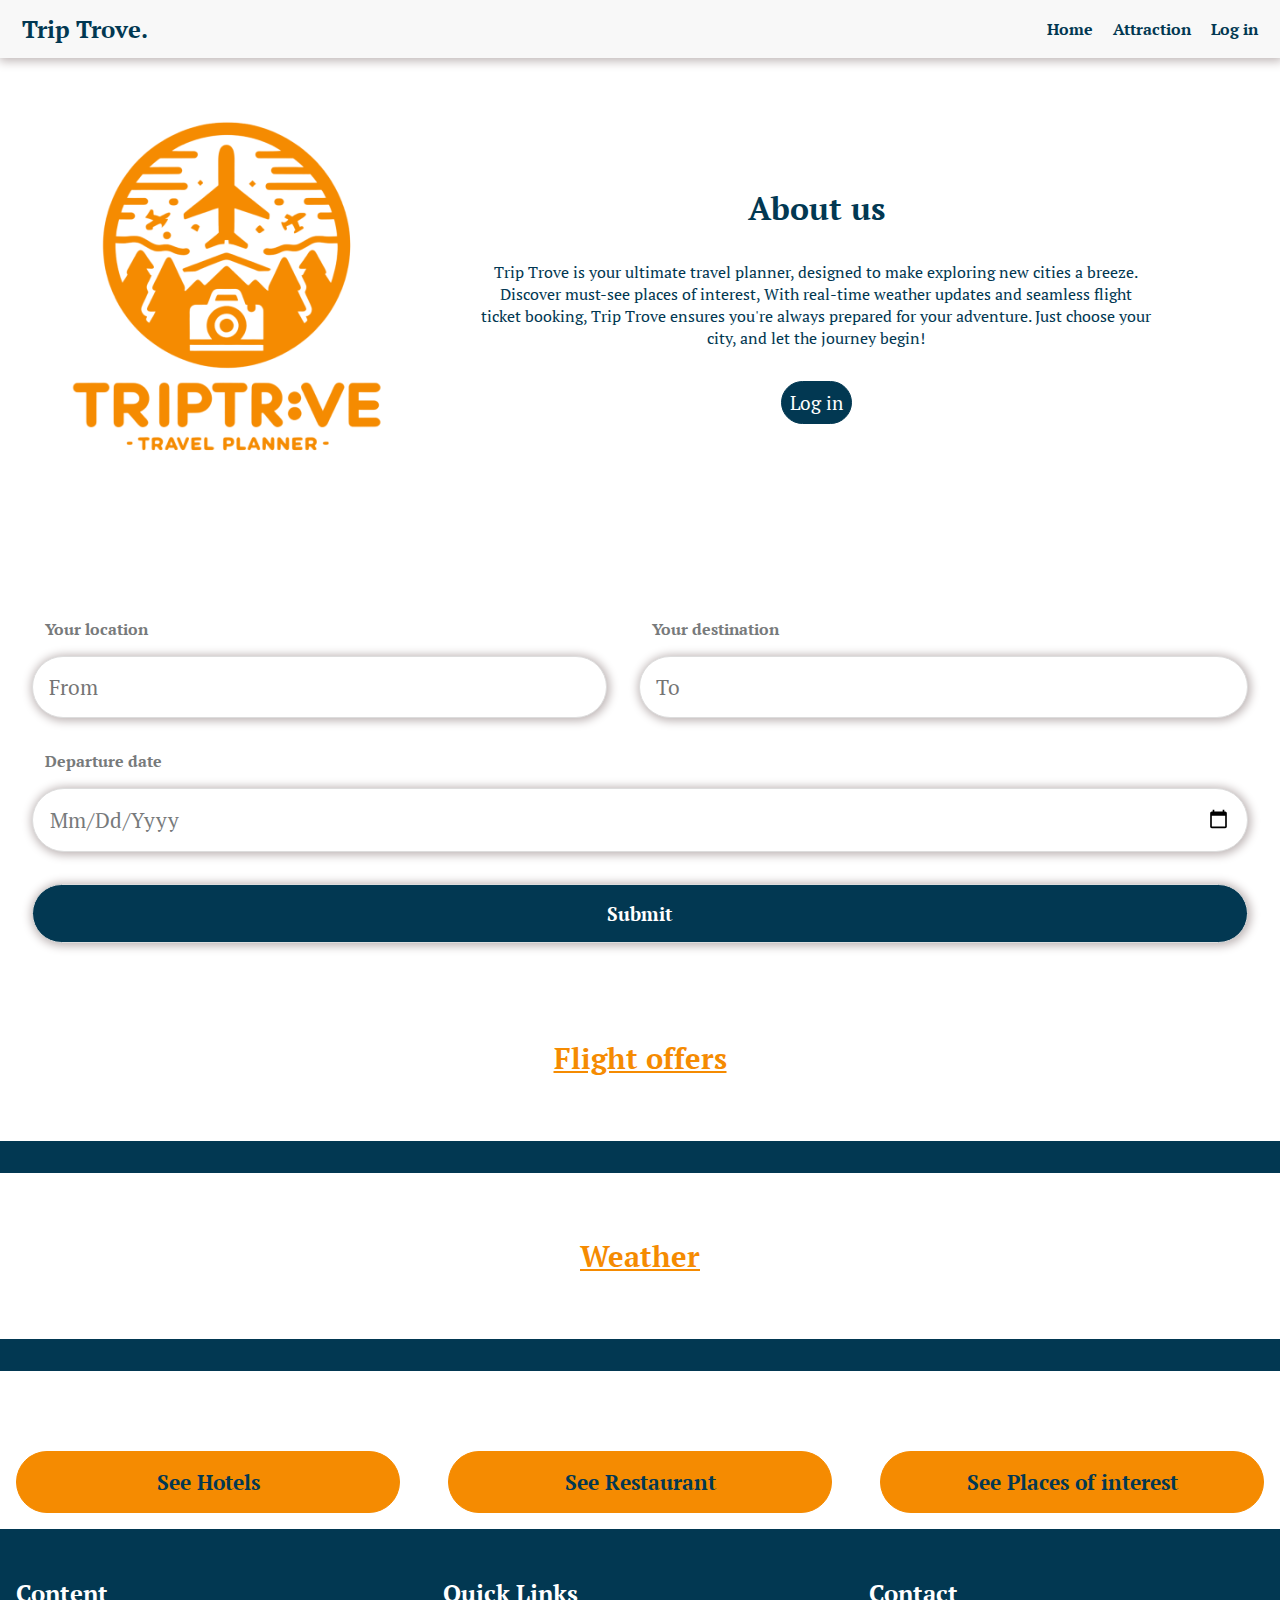
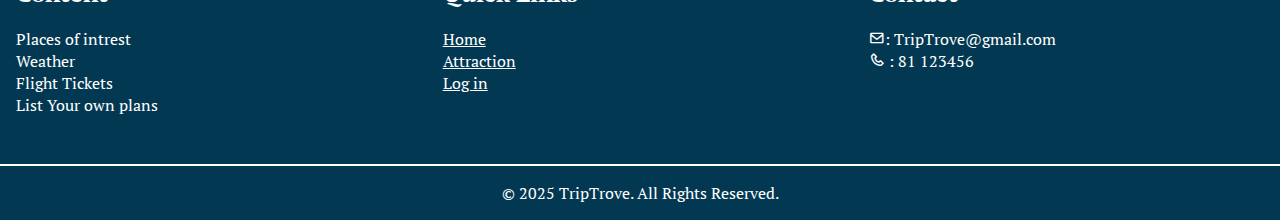
==== TripTrove/index.html @ 604a6718 "Add files via upload" ====
<!DOCTYPE html>
<html lang="en">
<head>
    <meta charset="UTF-8">
    <meta name="viewport" content="width=device-width, initial-scale=1.0">
    <title>Trip Trove</title>
    <!-- font -->
    <link rel="preconnect" href="https://fonts.googleapis.com">
    <link rel="preconnect" href="https://fonts.gstatic.com" crossorigin>
    <link href="https://fonts.googleapis.com/css2?family=PT+Serif:ital,wght@0,400;0,700;1,400;1,700&family=Parisienne&family=Satisfy&display=swap" rel="stylesheet">
    <!-- icon -->
    <link href='https://unpkg.com/boxicons@2.1.4/css/boxicons.min.css' rel='stylesheet'>
    <!-- style -->
    <link href="style.css" rel="stylesheet">
</head>
<body>
    <!-- nav bar -->
    <header class="header">
        <div class="logo">Trip Trove.</div>
        <nav>
            <ul>
                <li><a href="index.html">Home</a></li>
                <li><a href="attraction.html">Attraction</a></li>
                <li><a href="login.html">Log in</a></li>
            </ul>
        </nav>
    </header>

    <!-- body -->
    <main>
        <!-- about us + logo -->
        <section class="main">
            <img src="img/logo-triptrove.png" alt="logo" class="logo-img">
            <div class="about-us">
                <h1>About us</h1>
                <p>Trip Trove is your ultimate travel planner, designed to make exploring new cities a breeze. Discover must-see places of interest, With real-time weather updates and seamless flight ticket booking, Trip Trove ensures you're always prepared for your adventure. Just choose your city, and let the journey begin!</p>
                <a href="login.html"><button>Log in</button></a>
            </div>
        </section>
        
        <!-- user input -->
        <section class="search">
           
            <table>
                <tr>
                    <td>
                        <h2>Your location</h2>
                        <input type="text" placeholder="From" id="city1" required>      
                    </td>
                    <td>
                        <h2>Your destination</h2>
                        <input type="text" placeholder="To" id="city2" required>               
                    </td>
                </tr>
                <tr>
                    <td colspan="2">
                        <h2>Departure date</h2>
                        <input name="date" type="date" id="date1" required>               
                    </td>
        
                </tr>
                <tr>
                    <td colspan="2" id="submit">
                        <input type="submit" name="submit" id="submit">
                    </td>
                </tr>
            </table>
            
        </section>

        
        <!-- placeholder for flight api -->
        <h2 class="section-heading">Flight offers</h2>
        <section id="flightsContainer">
        
        </section>
        
        <!-- placeholder for weather api -->
        <h2 class="section-heading" id="weather-heading">Weather</h2>
        <section id="weatherContainer">
            
        </section>


        <!-- categorys in the attraction page -->
        <section class="categories">
            <div class="category"><a href="attraction.html#hotel-heading">See Hotels </a></div>
            <div class="category"><a href="attraction.html#resto-heading">See Restaurant</a></div>
            <div class="category"><a href="attraction.html#landmark-heading">See Places of interest</a></div>
        </section>

    </main>

    <!-- footer -->
    <footer>
        <div class="footer-container">
            <div class="content footer-section">
                <h2>
                    Content
                </h2>
                <ul>
                    <li>Places of intrest</li>
                    <li>Weather</li>
                    <li>Flight Tickets</li>
                    <li>List Your own plans</li>
                </ul>
            </div>
            <div class="links footer-section">
                <h2>Quick Links</h2>
                <ul>
                    <li><a href="index.html">Home</a></li>
                    <li><a href="attraction.html">Attraction</a></li>
                    <li><a href="login.html">Log in</a></li>
                </ul>
            </div>
            <div class="contact footer-section">
                <h2>Contact</h2>
                <ul>
                    <li><i class='bx bx-envelope'></i>: TripTrove@gmail.com</li>
                    <li><i class='bx bx-phone'></i> : 81 123456 </li>
            
                </ul>
                </div>
        </div>
        <hr class="hr">
        <p class="p-footer">© 2025 TripTrove. All Rights Reserved.</p>
       
    </footer>

    <!-- js linking -->
    <script src="home.js"></script>
</body>
</html>
---- TripTrove/style.css ----
*{
    margin: 0;
    padding: 0;
    box-sizing: border-box;
    text-decoration: none;
    border: none;
    outline: none;
    scroll-behavior: smooth;
    font-family:"PT Serif", serif;
}
/* font */
.pt-serif-regular {
    font-family: "PT Serif", serif;
    font-weight: 400;
    font-style: normal;
  }
:root{
    --orange- : #f58b01;
    --orange-glow- :1px 1px 10px 4px rgba(245, 139, 1, .5);

    --light-blue : #9fd8c5;
    --lightBlue-glow- :1px 1px 10px 4px rgba(159, 216, 197, .5);

    --text- : #777a7b;
    --shadow- : 1px 1px 10px 2px rgb(189, 180, 180);

    --dark-blue- : #023852;
    --darkBlue-glow- : rgba(2, 56, 82, .5);
}

/*? nav bar */
header {
    display: flex;
    justify-content: space-between;
    align-items: center;
    padding: .8rem 1.4rem;
    background-color: #f8f8f8;
    box-shadow: var(--shadow-);
}
.header{
    transition:all 0.3s ease;
}
.logo {
    font-size: 1.5rem;
    font-weight: bold;
    color: var(--dark-blue-);
}

nav ul {
    list-style: none;
    margin: 0;
    padding: 0;
    display: flex;
    gap: 20px;
    
}

nav a {
    text-decoration: none;
    color: var(--dark-blue-);
    font-weight: 600;
    transition: .5s ease;
}
nav a:hover {
    border-radius: 1.3rem;
    background-color: var(--orange-);
    padding: .5rem;
}
.sticky {
    position: fixed;
    top: 0;
    width: 100%;
    z-index: 1000;
    transition: all 3s ease; 
}
/*? end nav bar */

/******************/

/*! home page */


/*? logo and about us */
.main{
    display: flex;
    flex-wrap: wrap;
    align-items: center;
    margin-bottom: 5rem;                    
}
.logo-img{
    width: 35%;
}
.main .about-us {
    width: 55%;
    margin: 1rem;
    margin-top: 3rem;
    display: flex;
    flex-direction: column;
    align-items: center;
}
.main .about-us h1, .main .about-us p{
    text-align: center;
    margin: 1rem;
    color: var(--dark-blue-);
}
.main .about-us p{
    font-weight: 500;
}
.main .about-us button{
    font-size: 1.2rem;
    padding: .5rem;
    border-radius: 1.9rem;
    background-color: var(--dark-blue-);
    color: white;
    border: .09rem solid var(--dark-blue-);
    transition: .5s ease;
    margin-top: 1rem;
}
.main .about-us button:hover{
    background-color: transparent;
    color: var(--dark-blue-);
}
/*? end logo and about us */

/******************/

/*? city and date  search */

table{
    width: 100%;
    border-spacing: 2rem;  
}
table tr td input {
    padding: 1rem;
    border: .1rem solid #ddd;
    border-radius: 5rem;
    font-size: 1.3rem;
    color: var(--text-);
    box-shadow: var(--shadow-);
    width:100%;
    text-transform: capitalize;
}

table tr td h2{
    font-size: 1rem;
    margin-bottom: 1rem;
    margin-left: .8rem;
    display: inline-flex;
    color: var(--text-);
    width: 100%;
}
table tr td #submit{
    width: 100%;
    background-color: var(--dark-blue-);
    font-size: 1.2rem;
    border-radius: 3rem;
    padding: 1rem;
    font-weight: 600;
    color: #FFF;
    box-shadow: var(--shadow-);
    transition: 0.2s ease-out;
    cursor: pointer;
    display: flex;
    justify-self: center;
}
table tr td #submit:hover{
    opacity: 75%;
}
/*? end city and date  search */

/******************/

/*? attraction section */

.categories{
    display: flex;
    flex-wrap: wrap;
    align-content: center;
    align-items: stretch;
    gap: 1rem;
}
.category {
    text-align: center;
    padding: 1rem;
    background-color: var(--orange-);
    border: .1rem solid var(--orange-);
    border-radius: 2rem;
    flex: 1 0 21%;
    display: flex;
    align-items: center;
    justify-content: center;
    margin: 1rem;
    transition: .5s ease;
    font-size: 1.3rem;
    color: white;
    font-weight: 600;
}
.category a{
color: var(--dark-blue-);
}
.category:hover{
    background-color: transparent;
    color: var(--orange-);
}
/*? end attraction section */

/******************/

/*? whether */

.section-heading{
    color: var(--orange-);
    text-decoration: underline;
    text-align: center;
    margin-top: 4rem;
    font-size: 1.8rem;
    margin-bottom: 2rem;
}
#weatherContainer{
    background: var(--dark-blue-);
    width: 100%;
    display: flex;
    flex-wrap: wrap;
    justify-content: space-between;
    padding: 1rem;
    gap: 1rem;
    margin-top: 4rem;
    margin-bottom: 4rem;

}
.weathe-element{
    flex: 1 0 15%;
    box-sizing: border-box;
    width: 15%;
    box-shadow: var(--shadow-);
    border-radius: 1rem;
    margin: .5rem;
    padding: 1rem;
    display: flex;
    flex-direction: column;
    align-items: center;
    justify-content: center;
}

.hr{
    width:80%;
    height: 2px;
    border: 0;
    color: #FFF;
}
.weather-info{
    color: #FFF;
    font-size: 1.2rem;
    font-weight: 500;
    margin-bottom: .3rem;
}
.weather-info span{
    font-size: .7rem;
    font-weight: 600;
    color: rgba(255, 255, 255, .6);
}
.weather-icon{
    display: flex;
    align-items: center;
    flex-direction: column;
    margin: .1rem;
}
.weather-icon img{
    width: 5rem;
}
.humidity-wind{
    display: flex;
    align-items: center;
    margin: .5rem;
}
.humidity-wind p{
    margin: .8rem;
}
/*? end whether */

/******************/

/*? flight */

#flightsContainer{
    display: flex;
    flex-wrap: wrap;
    justify-content: space-between;
    margin-top: 4rem;
    margin-bottom: 4rem;
    background-color: var(--dark-blue-);
    gap: 1rem;
    padding: 1rem;
}
.flight-element{
    flex: 1 0 25%;
    box-sizing: border-box;
    width: 25%;
    box-shadow: var(--shadow-);
    border-radius: 1rem;
    margin: .5rem;
    padding: 1rem;
    display: flex;
    flex-direction: column;
    align-items: left;
    justify-content: center;
}
#flightsContainer > .flight-element:nth-last-child(-n+4){
    margin-left: auto;
    margin-right: auto;
}
.flight-info{
    color: #FFF;
    font-size: 1.2rem;
    font-weight: 500;
    margin-bottom: .3rem;
}
.flight-info span{
    font-size: 1.3rem;
    font-weight: 600;
    color: var(--orange-);
}

/*? end flight */

/*! end home page */

/****************/

/*! place to visit page */

.places-to-visit h2{
    text-align: center;
    color: var(--orange-);
    text-decoration: underline;
    font-weight: 700;
    font-size: 1.8rem;
    margin-top: 2rem;
    margin-bottom: 2rem;
}
/*? section */
#hotels, #Restaurant, #places-of-intrest{
    display: flex;
    flex-wrap: wrap;
    margin-bottom: 7rem;
}
/*? each element */
.hotel-element, .resto-element, .place-element{
    width: 45%;
    height: 9.4rem;
    border-radius: 1rem;
    box-shadow: var(--shadow-);
    display: flex;
    flex-wrap: wrap;
    margin: 1rem;
    padding: .5rem;
}
.resto-element, .place-element{
    height: 11rem;
}
 .resto-contact, .place-contact{
    display: flex;
    flex-wrap: wrap;
    flex-direction: column;
    align-items: center;
    justify-content: center;
    margin: .2rem;
}
.hotel-element .hotal-img, .resto-element .resto-img, .place-element .place-img{
    width: 7.5rem;
    height: 7.5rem;
    object-fit: cover;
    border-radius: .8rem;
    border: .3rem solid #fff;
    outline: .1rem solid var(--orange-);
    position: relative;
    left: 2%;
    top: -75%;
}
.hotel-element .hotal-img{
    top:-70%;
}
.hotel-element .hotel-info, .resto-element .resto-info, .place-element .place-info{
    position: relative;
    right: -18%;
    width: 80%;
    text-align: center;
}

.hotel-element .hotel-info .hotel-name, .resto-element .resto-info .resto-name, .place-element .place-info .place-name{
    text-align: center;
    font-size: 1.3rem;
    color: var(--dark-blue-);
    text-decoration: underline;
}
.hotel-phone, .resto-phone, .resto-cuisine, .place-type, .place-phone{
    color: var(--text-);
    font-size: 1.2rem;
    margin: .2rem;
    margin-right: 2rem;
}
.resto-cuisine{
    width: 70%;
    margin-left: 3rem;
    font-size: 1rem;
}
.hotel-btn, .resto-btn, .place-btn, .fav-btn{
    font-size: 1rem;
    background-color: var(--dark-blue-);
    color: #fff;
    border: 1px solid var(--dark-blue-);
    border-radius: 1.5rem;
    box-shadow: var(--shadow-);
    padding: .5rem;
    transition: .5s ease;
}
.hotel-btn:hover, .resto-btn:hover, .place-btn:hover{
    background-color: transparent;
    color: var(--dark-blue-);
}
.save-to-favorites{
    background-color: transparent;
    color: var(--dark-blue-);
    font-size: 1.4rem;
    margin-left: 2rem;
}

/*! end  page */

/****************/

/*! login page */



.login-container{
    margin: 5rem;
    margin-left: 30%;
    padding: 1rem;
    border-radius: 1rem;
    border: 1px solid var(--dark-blue-);
    width:50%;
    box-shadow: var(--shadow-);
    background-color: var(--dark-blue-);
}
.login-container h2{
    text-align: center;
    color: var(--orange-);
    font-size: 2rem;
    text-decoration: underline;
    margin: 1rem;

}
.login-form{
    width: 100%;
    display: flex;
    flex-wrap: wrap;
    gap: 1rem;
    justify-content: center;

}
.login-form input{
    width: 90%;
    font-size: 1.3rem;
    padding: .5rem;
    border-radius: 1.5rem;
    border: .5rem solid #fff;
    margin: .5rem;
    color: var(--text-);
}
.login-form input:focus{
    background-color: #fff;
    color: var(--text-);
}
.login-form input::after{
    background-color: #fff;
    color: var(--text-);
}
.login-form button{
    font-size: 1.4rem;
    background-color: var(--orange-);
    color: white;
    padding: .5rem;
    border-radius: 1.5rem;
    border: .1rem solid var(--orange-);
    transition: .5s ease;
    display: block;
    margin: 1rem;
    width: 9rem;
}
.login-form button:hover{
    background-color: transparent;
}


.fav-list{
    display: flex;
    flex-wrap: wrap;
    
    margin-top: 2rem;
    margin-bottom: 2rem;
} 
.delete-btn{
    background-color: transparent;
    font-size: 1.7rem;
    margin-left: 50%;
    color: var(--dark-blue-);
}

.fav-container{
    width: 45%;
    height: 9.4rem;
    border-radius: 1rem;
    box-shadow: var(--shadow-);
    display: flex;
    flex-wrap: wrap;
    margin: 1rem;
    padding: .5rem;
    justify-self: center;
}
.fav-info{
    width: 90%;
}
.fav-name{
    text-align: center;
    font-size: 1.3rem;
    text-decoration: underline;
    color: var(--dark-blue-);
    margin: .5rem;
}
.fav-phone{
    font-size: 1.1rem;
    color: var(--text-);
    text-align: center;
}
.fav-btn{
    font-size: 1rem;
    background-color: var(--dark-blue-);
    color: #fff;
    border: 1px solid var(--dark-blue-);
    border-radius: 1.5rem;
    box-shadow: var(--shadow-);
    padding: .5rem;
    transition: .5s ease;
}

.fav-btn:hover{
    background-color: transparent;
    color: var(--dark-blue-);
}


/*! end login page */

/****************/

/*? footer */
footer{
    background-color: var(--dark-blue-);
    color: white;
    padding: 1rem 0;
    
}
.footer-container{
    display: flex;
    flex-wrap: wrap;
    justify-content: space-around;
    width: 100%;
    padding: 1rem 0;
    
}
.footer-container .footer-section h2{
    text-align: left;
    margin-bottom: 1.2rem;
}
.footer-container .footer-section ul li { 
    list-style: none;
    text-align: left;
}
.footer-container .footer-section a{
    color: white;
    text-decoration: underline;
}
.footer-section {
    flex: 1 0 21%;
    margin: 1rem;
    text-align: center;
}
.hr {
    width: 100%;
    margin: 1rem auto;
    border: 1px solid white;
}

.p-footer {
    text-align: center;
    width: 100%;
    margin-top: 1rem;
}



/****************/

/*! responsiveness */
@media (max-width:961px){
    .hotel-element, .resto-element, .place-element{
        width: 80%;
    }
}
@media (max-width:768px){
    .weathe-element{
        flex: 1 0 30%;
        width: 30%;
    }
    .flight-element{
        flex: 1 0 30%;
        width: 30%;
    }
    
    .login-form input{
        font-size: 1rem;
    }
    
    
}
@media (max-width: 678px){
    .main{
        justify-content: center;
    }
    .logo-img{
        width: 70%;
    }
    .main .about-us {
        width: 90%;
    }
    .weathe-element{
        flex: 1 0 40%;
        width: 40%;
    }
    .flight-element{
        flex: 1 0 40%;
        width: 40%;
    }
    .login-container{
        width: 70%;
        margin-left: 10%;
    }
    .search-container{
        font-size: 1.2rem;
        gap: .5rem;
    }
    .delete-btn{
        margin-left: 4%;
    }
    .fav-container{
        width: 75%;
    }
}
@media (max-width:480px){
    .search{
        margin: 0;
        padding: .2rem;
    }
    
    .weathe-element{
        flex: 1 0 80%;
        width: 80%;
    }
    .flight-element{
        flex: 1 0 80%;
        width: 80%;
    }
    .login-container{
        width: 85%;
        margin-left: 5%;
    }
    .login-form input{
        font-size: 1.2rem;
    }
    .search-container{
        font-size: 1rem;
        gap: .5rem;
    }
    .delete-btn{
        margin-left: 1%;
        font-size: 1.3rem;
    }
}
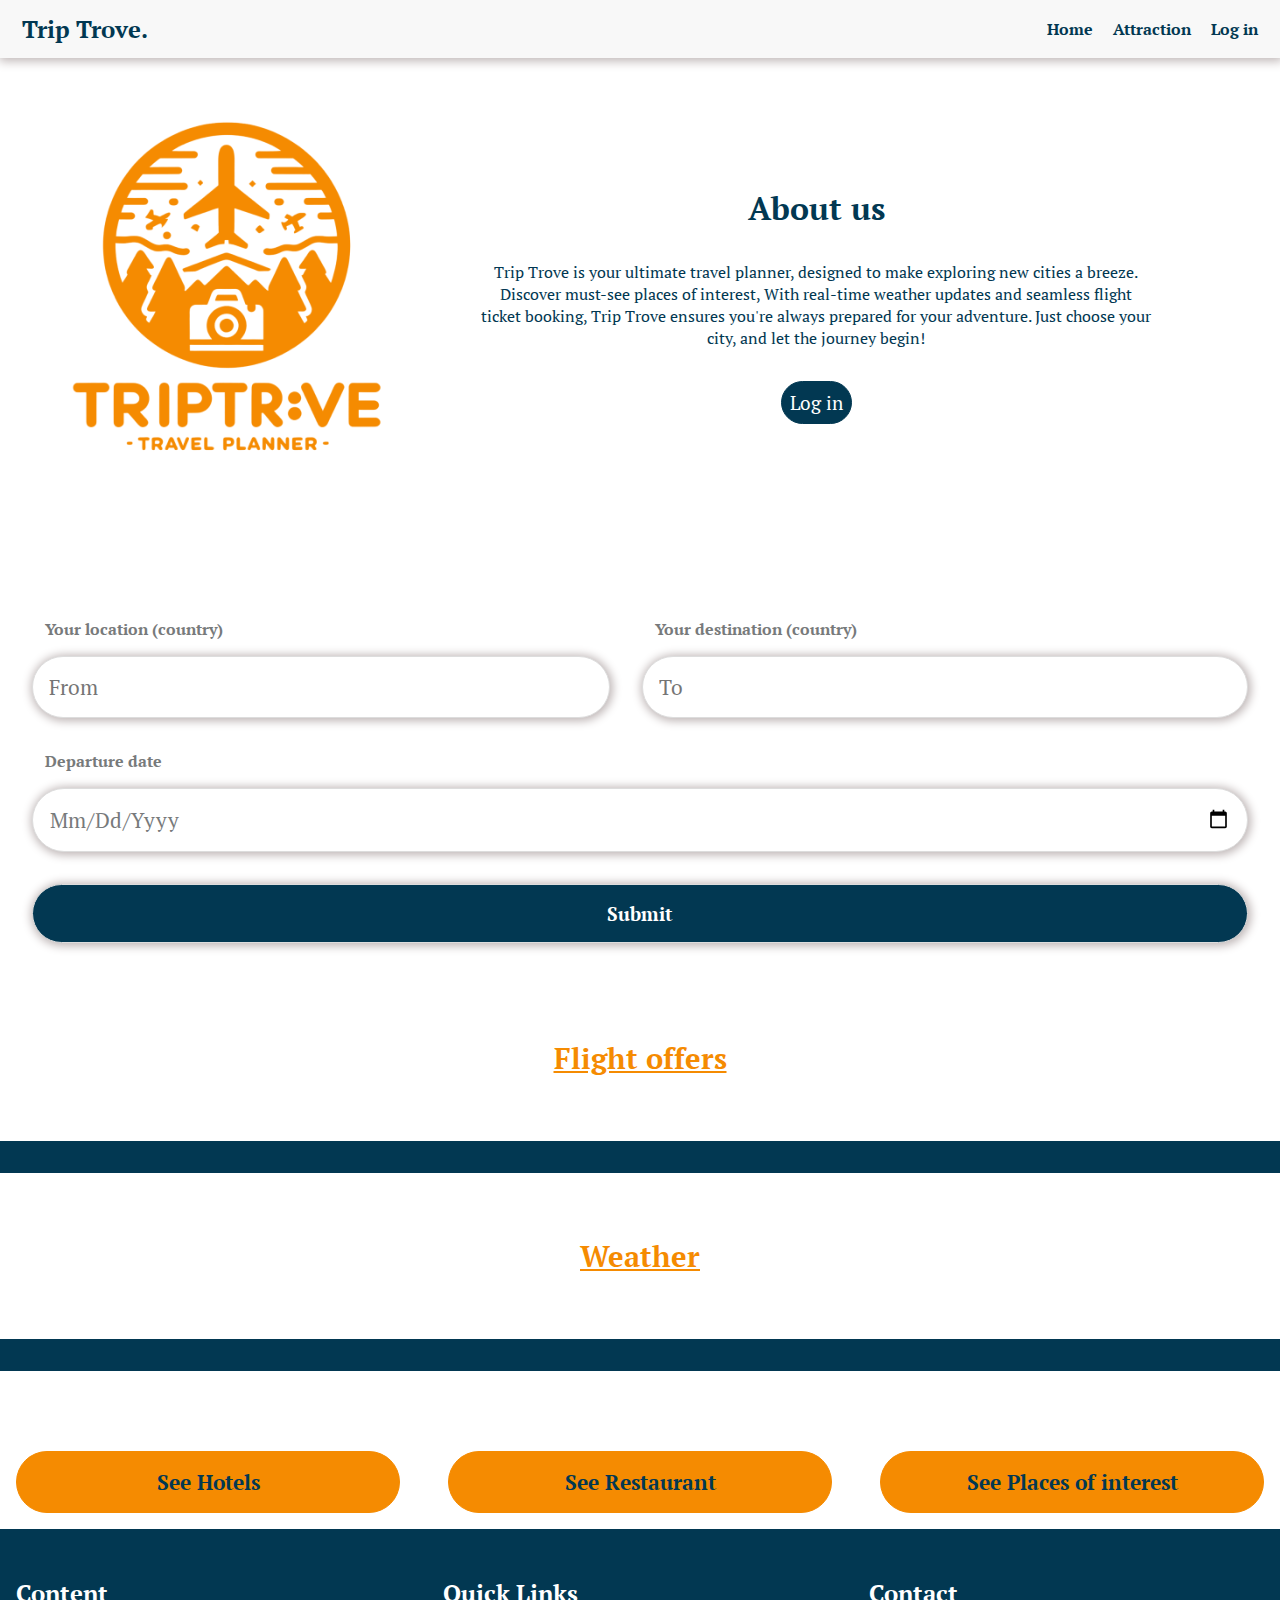
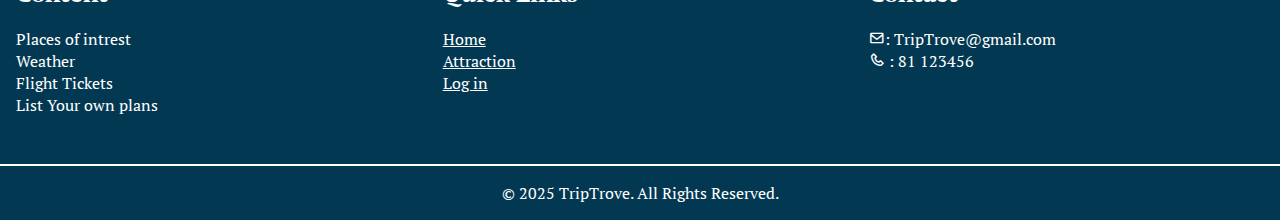
==== commit 2e6e246b: "Update index.html" ====
--- a/TripTrove/index.html
+++ b/TripTrove/index.html
@@ -44,11 +44,11 @@
             <table>
                 <tr>
                     <td>
-                        <h2>Your location</h2>
+                        <h2>Your location (country)</h2>
                         <input type="text" placeholder="From" id="city1" required>      
                     </td>
                     <td>
-                        <h2>Your destination</h2>
+                        <h2>Your destination (country)</h2>
                         <input type="text" placeholder="To" id="city2" required>               
                     </td>
                 </tr>
